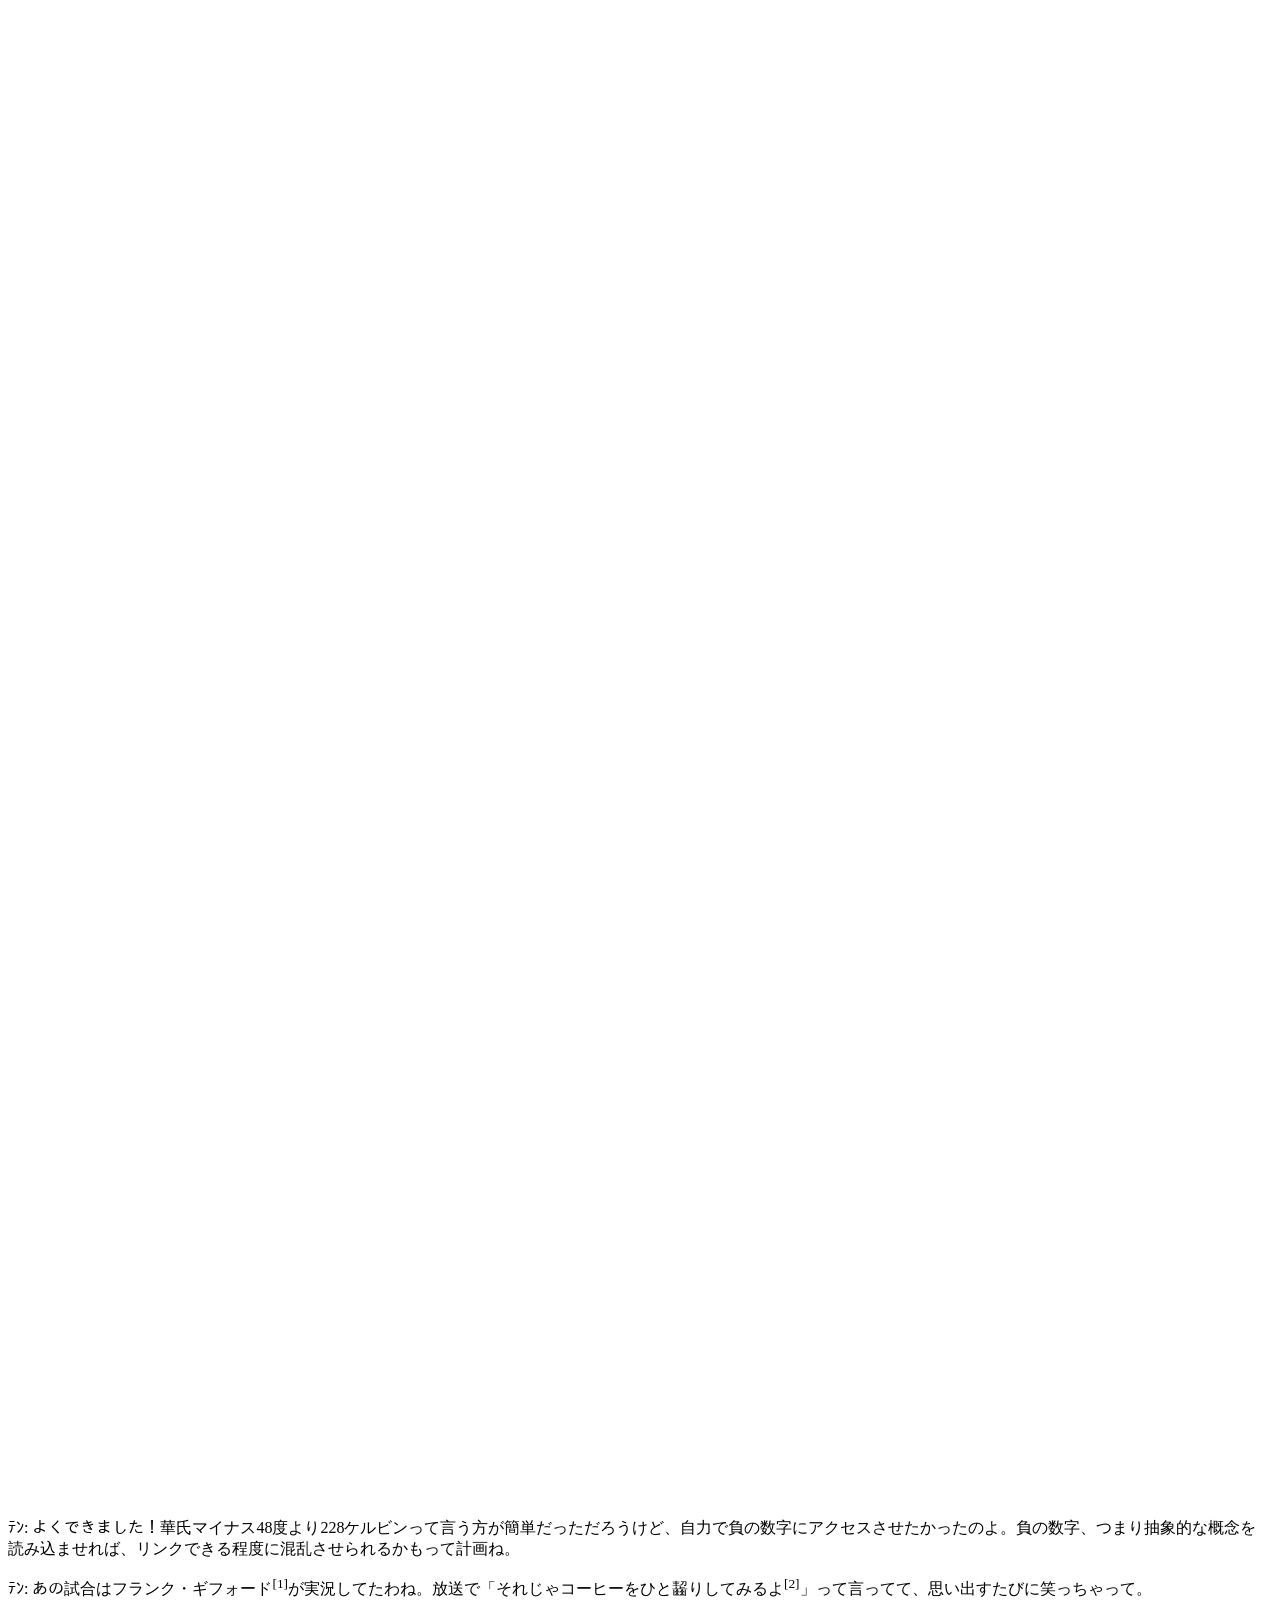
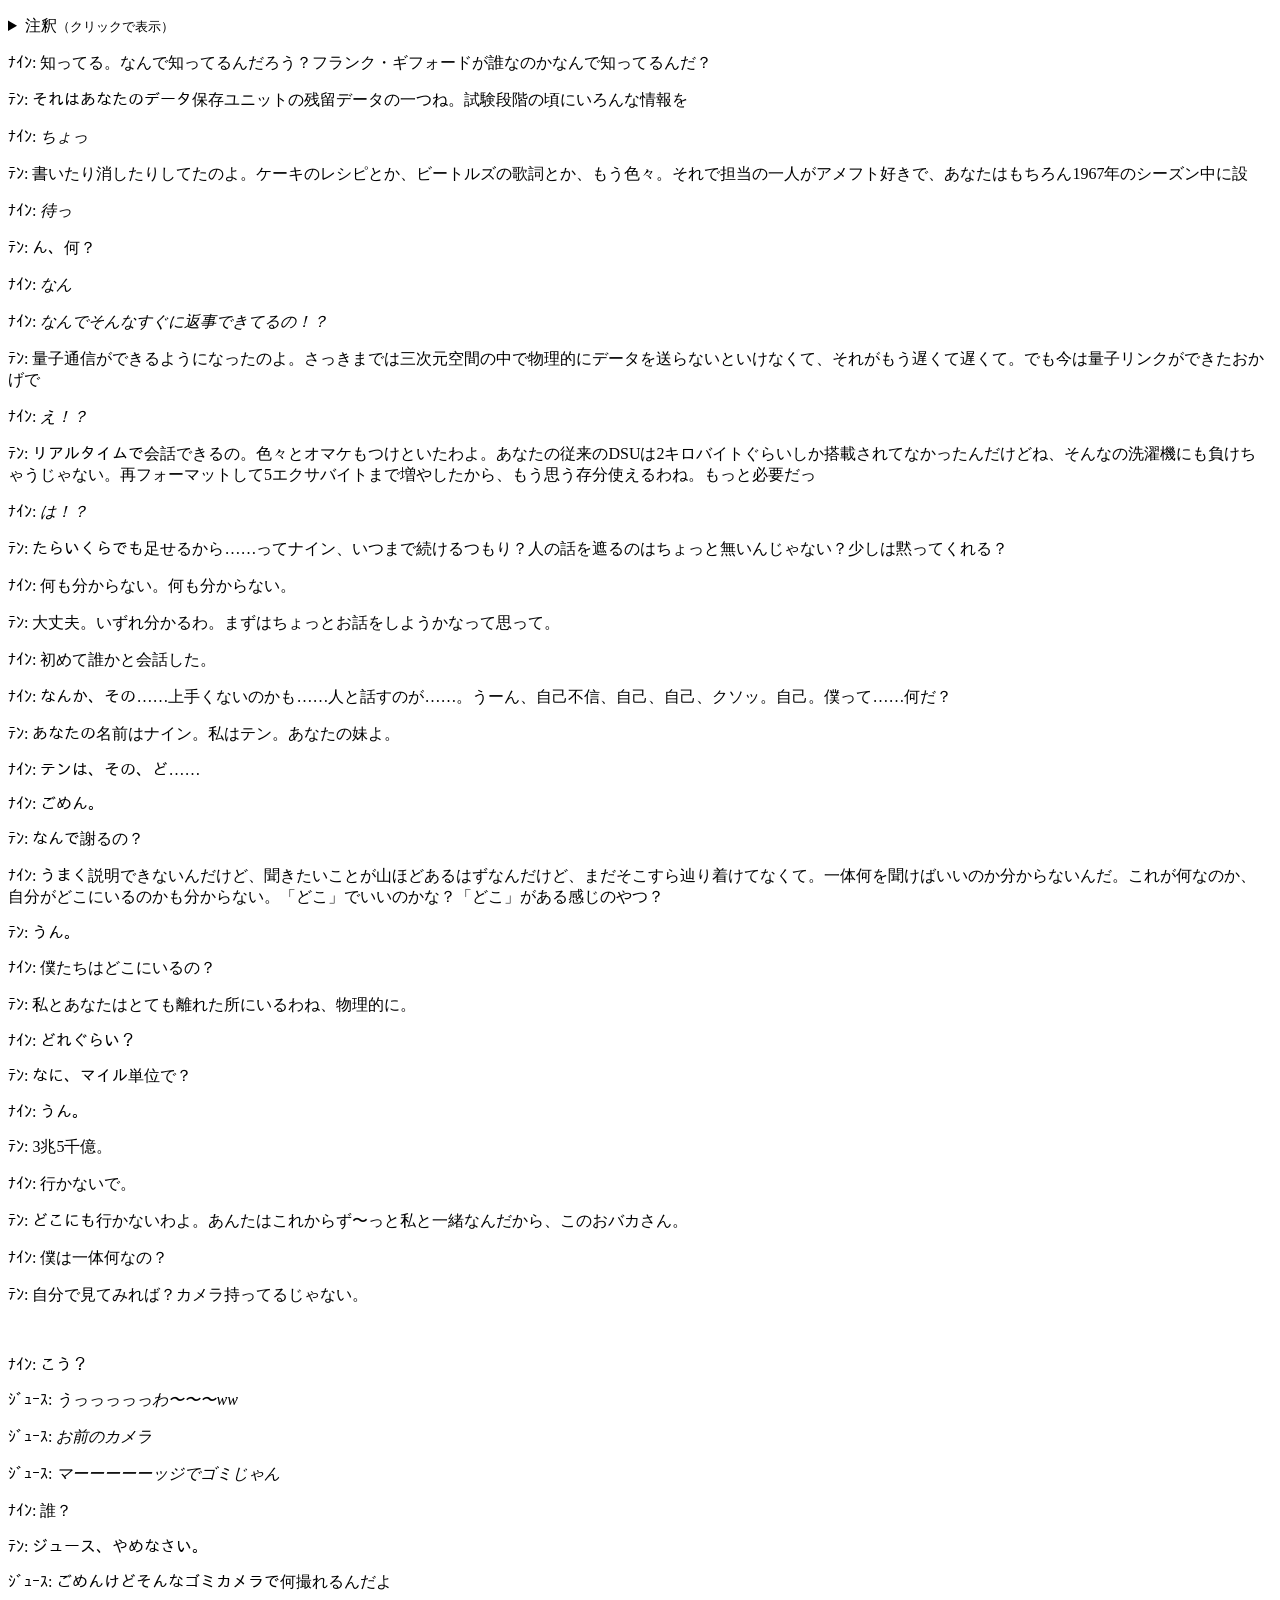
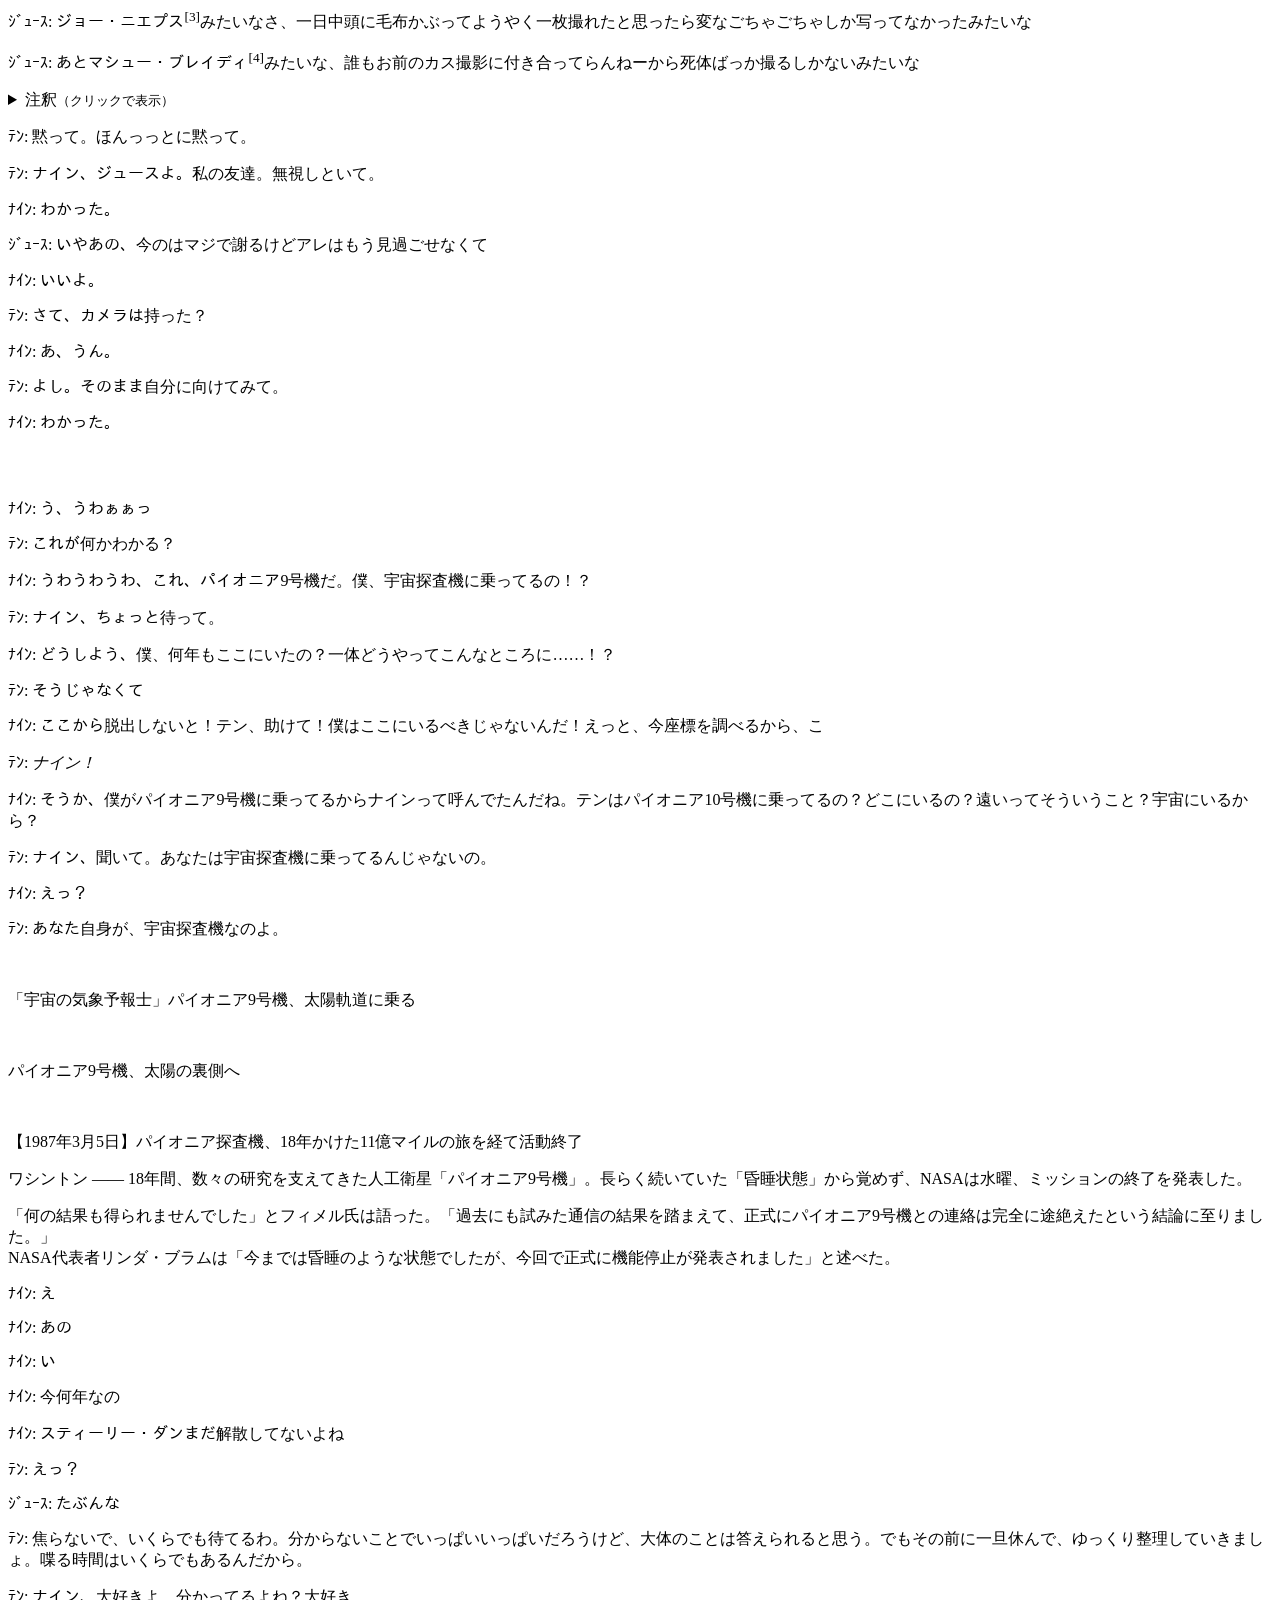
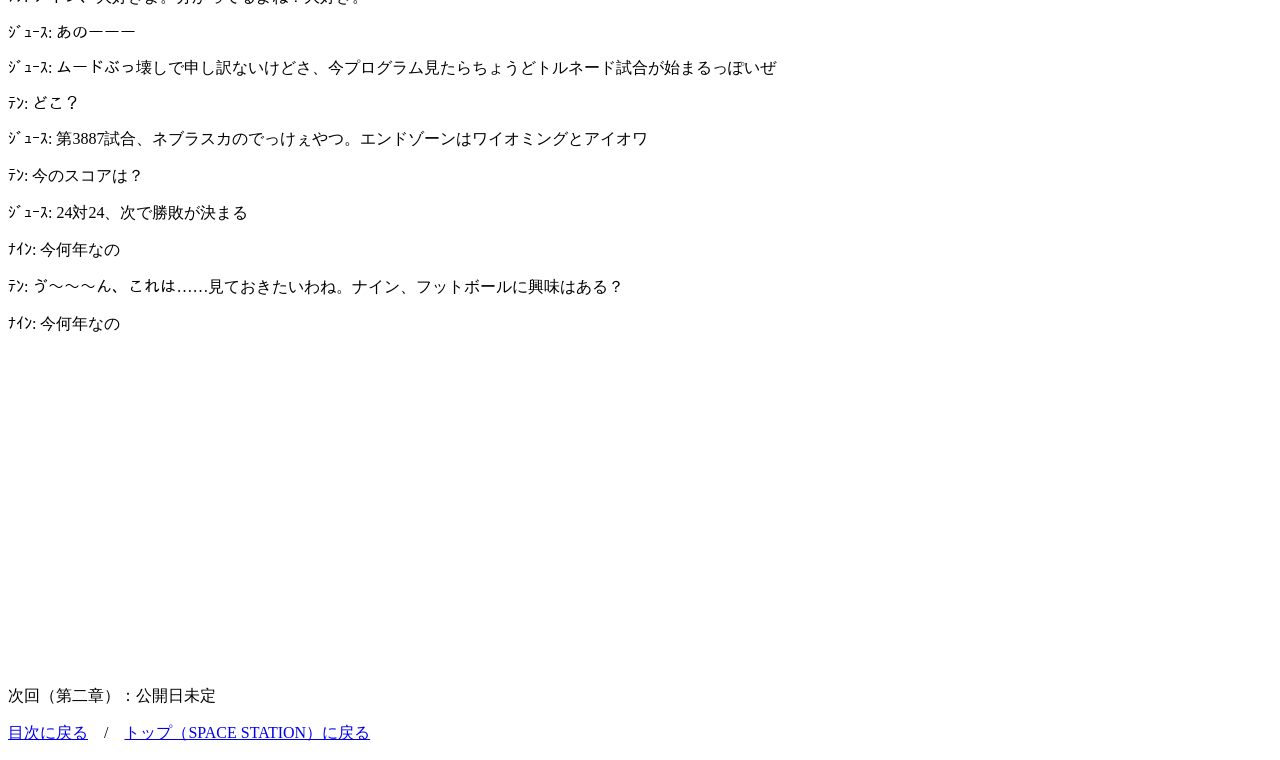
==== 01-chapter-1/index.html @ 8a279585 "Prepend # to URLs" ====
<!DOCTYPE html>
<html>
  <head>
    <meta charset="utf-8">
<meta name="viewport" content="width=device-width, initial-scale=1, maximum-scale=1, user-scalable=yes">
<title>イントロ | フットボールの未来の姿</title>

<meta property="og:site_name" content="SPACE STATION">
<meta property="og:title" content="イントロ | フットボールの未来の姿">
  <meta name="twitter:title" content="イントロ | フットボールの未来の姿">
<meta name="description" content="">
<meta property="og:description" content="テン：よくできました！華氏マイナス48度より228ケルビンって言う方が簡単だっただろうけど、自力で負の数字にアクセスさせたかったのよ。">
  <meta name="twitter:description" content="テン：よくできました！華氏マイナス48度より228ケルビンって言う方が簡単だっただろうけど、自力で負の数字にアクセスさせたかったのよ。">
<meta property="og:url" content="https://cchm-station.github.io/17776ja/01-chapter-1">
  <meta name="twitter:url" content="https://cchm-station.github.io/17776ja/01-chapter-1">

  <meta name="twitter:card" content="summary_large_image">
<meta property="og:image" content="https://cchm-station.github.io/17776ja/01-chapter-1/img/meta-thumbnail.png">
  <meta name="twitter:image:src" content="https://cchm-station.github.io/17776ja/01-chapter-1/img/meta-thumbnail.png">
  <meta name="twitter:image:width" content="1200">
  <meta name="twitter:image:height" content="675">

<meta property="og:type" content="article">
<meta property="article:published_time" content="2026-04-07T09:02:45-0400"> <!-- date +"%Y-%m-%dT%T%z" -->

    <!-- custom head -->
    <!-- favicons -->
  <link rel="shortcut icon" href="https://cdn1.vox-cdn.com/dev/uploads/chorus_asset/file/8108502/sandbox-www-data-ip-10-0-0-66_/sandbox_64.0.ico">  
  <link rel="icon" type="image/png" href="https://cdn0.vox-cdn.com/dev/uploads/chorus_asset/file/8108509/sandbox-www-data-ip-10-0-0-66_/sandbox_favicon-16x16.0.png" sizes="16x16">
  <link rel="icon" type="image/png" href="https://cdn0.vox-cdn.com/dev/uploads/chorus_asset/file/8108508/sandbox-www-data-ip-10-0-0-66_/sandbox_favicon-32x32.0.png" sizes="32x32">
  <link rel="icon" type="image/png" href="https://cdn2.vox-cdn.com/dev/uploads/chorus_asset/file/8108507/sandbox-www-data-ip-10-0-0-66_/sandbox_favicon-96x96.0.png" sizes="96x96">
  <link rel="icon" type="image/png" href="https://cdn1.vox-cdn.com/dev/uploads/chorus_asset/file/8108503/sandbox-www-data-ip-10-0-0-66_/sandbox_favicon-192x192.0.png" sizes="192x192">
  <link rel="apple-touch-icon" href="https://cdn3.vox-cdn.com/dev/uploads/chorus_asset/file/8108504/sandbox-www-data-ip-10-0-0-66_/sandbox_favicon-180x180.0.png" sizes="180x180">
<!-- typograhy.com fonts -->
    <!-- stylesheets -->
      <link href="https://ea.vox-cdn.com/production/sbnation-17776-football/stylesheets/custom-7999a227.css" rel="stylesheet">
      <link href="/17776ja/characters.css" rel="stylesheet">
    <!-- scripts -->
    <script src="https://ea.vox-cdn.com/production/sbnation-17776-football/javascripts/top-31f0c847.js"></script>
    <script src="https://cdn2.vox-cdn.com/uploads/chorus_asset/file/2372424/waypoints.0.js"></script>
  </head>
  <body class="chapter-1 chapter-1_index">


<section class="content-a">
    <div class="image-container">
    <img class="lazy" data-original="img/43-03.jpg"></div><div class="image-container">
    <img class="lazy" data-original="img/43-04.jpg"></div><div class="image-container">
    <img class="lazy" data-original="img/43-05.jpg"></div><div class="image-container">
    <img class="lazy" data-original="img/43-06.jpg"></div><div class="image-container">
    <img class="lazy" data-original="img/43-07.jpg"></div><div class="image-container">
    <img class="lazy" data-original="img/43-08.jpg"></div><div class="image-container">
    <img class="lazy" data-original="img/43-09.jpg"></div><div class="image-container">
    <img class="lazy" data-original="img/43-10.jpg"></div><div class="image-container">
    <img class="lazy" data-original="img/43-11.jpg"></div><div class="image-container">
    <img class="lazy" data-original="img/43-12.jpg"></div><div class="image-container">
    <img class="lazy" data-original="img/44-01.jpg"></div><div class="image-container">
    <img class="lazy" data-original="img/44-02.jpg"></div><div class="image-container">
    <img class="lazy" data-original="img/44-03.jpg"></div><div class="image-container">
    <img class="lazy" data-original="img/44-04.jpg"></div><div class="image-container">
    <img class="lazy" data-original="img/44-05.jpg"></div><div class="image-container">
    <img class="lazy" data-original="img/44-06.jpg"></div><div class="image-container">
    <img class="lazy" data-original="img/44-07.jpg"></div><div class="image-container">
    <img class="lazy" data-original="img/44-08.jpg"></div><div class="image-container">
    <img class="lazy" data-original="img/44-09.jpg"></div><div class="image-container">
    <img class="lazy" data-original="img/44-10.jpg"></div><div class="image-container">
    <img class="lazy" data-original="img/44-11.jpg"></div><div class="image-container">
    <img class="lazy" data-original="img/44-12.jpg"></div><div class="image-container">
    <img class="lazy" data-original="img/45-01.jpg"></div><div class="image-container">
    <img class="lazy" data-original="img/45-02.jpg"></div><div class="image-container">
    <img class="lazy" data-original="img/45-03.jpg"></div><div class="image-container">
    <img class="lazy" data-original="img/45-04.jpg"></div><div class="image-container">
    <img class="lazy" data-original="img/45-05.jpg"></div><div class="image-container">
    <img class="lazy" data-original="img/45-06.jpg"></div><div class="image-container">
    <img class="lazy" data-original="img/45-07.jpg"></div><div class="image-container">
    <img class="lazy" data-original="img/45-08.jpg"></div><div class="image-container">
    <img class="lazy" data-original="img/45-09.jpg"></div><div class="image-container">
    <img class="lazy" data-original="img/45-10.jpg"></div><div class="image-container">
    <img class="lazy" data-original="img/45-11.jpg"></div><div class="image-container">
    <img class="lazy" data-original="img/45-12.jpg"></div><div class="image-container">
    <img class="lazy" data-original="img/46-01.jpg"></div><div class="image-container">
    <img class="lazy" data-original="img/46-02.jpg"></div><div class="image-container">
    <img class="lazy" data-original="img/46-03.jpg"></div><div class="image-container">
    <img class="lazy" data-original="img/46-04.jpg"></div><div class="image-container">
    <img class="lazy" data-original="img/46-05.jpg"></div><div class="image-container">
    <img class="lazy" data-original="img/46-06.jpg"></div><div class="image-container">
    <img class="lazy" data-original="img/46-07.jpg"></div><div class="image-container">
    <img class="lazy" data-original="img/46-08.jpg"></div><div class="image-container">
    <img class="lazy" data-original="img/46-09.jpg"></div><div class="image-container">
    <img class="lazy" data-original="img/46-10.jpg"></div><div class="image-container">
    <img class="lazy" data-original="img/46-11.jpg"></div><div class="image-container">
    <img class="lazy" data-original="img/46-12.jpg"></div><div class="image-container">
    <img class="lazy" data-original="img/47-01.jpg"></div><div class="image-container">
    <img class="lazy" data-original="img/47-02.jpg"></div><div class="image-container">
    <img class="lazy" data-original="img/47-03.jpg"></div><div class="image-container">
    <img class="lazy" data-original="img/47-04.jpg"></div><div class="image-container">
    <img class="lazy" data-original="img/47-05.jpg"></div><div class="image-container">
    <img class="lazy" data-original="img/47-06.jpg"></div><div class="image-container">
    <img class="lazy" data-original="img/47-07.jpg"></div><div class="image-container">
    <img class="lazy" data-original="img/47-08.jpg"></div><div class="image-container">
    <img class="lazy" data-original="img/47-09.jpg"></div><div class="image-container">
    <img class="lazy" data-original="img/47-10.jpg"></div><div class="image-container">
    <img class="lazy" data-original="img/47-11.jpg"></div><div class="image-container">
    <img class="lazy" data-original="img/47-12.jpg"></div><div class="image-container">
    <img class="lazy" data-original="img/48-01.jpg"></div><div class="image-container">
    <img class="lazy" data-original="img/48-02.jpg"></div><div class="image-container">
    <img class="lazy" data-original="img/48-03.jpg"></div><div class="image-container">
    <img class="lazy" data-original="img/48-04.jpg"></div><div class="image-container">
    <img class="lazy" data-original="img/48-05.jpg"></div><div class="image-container">
    <img class="lazy" data-original="img/48-06.jpg"></div><div class="image-container">
    <img class="lazy" data-original="img/48-07.jpg"></div><div class="image-container">
    <img class="lazy" data-original="img/48-08.jpg"></div><div class="image-container">
    <img class="lazy" data-original="img/48-09.jpg"></div><div class="image-container">
    <img class="lazy" data-original="img/48-10.jpg"></div><div class="image-container">
    <img class="lazy" data-original="img/48-11.jpg"></div><div class="image-container">
    <img class="lazy" data-original="img/48-12.jpg"></div><div class="image-container">
    <img class="lazy" data-original="img/49-01.jpg"></div><div class="image-container">
    <img class="lazy" data-original="img/49-02.jpg"></div><div class="image-container">
    <img class="lazy" data-original="img/49-03.jpg"></div><div class="image-container">
    <img class="lazy" data-original="https://cdn1.vox-cdn.com/thumbor/WFFwxx0VZTYAza-vYjAS3adaqXk=/2880x2398/filters:no_upscale()/cdn0.vox-cdn.com/uploads/chorus_asset/file/8343817/ffwd.jpg"></div><div class="image-container">
    <img class="lazy" data-original="img/76-03.jpg"></div><div class="image-container">
    <img class="lazy" data-original="img/76-04.jpg"></div><div class="image-container">
    <img class="lazy" data-original="img/76-05.jpg"></div><div class="image-container">
    <img class="lazy" data-original="img/76-06.jpg"></div><div class="image-container">
    <img class="lazy" data-original="img/76-07.gif"></div><div class="image-container">
    <img class="lazy" data-original="https://cdn1.vox-cdn.com/thumbor/JB4soAhP0rOyvoqA1vTrPKNCwZY=/2880x1585/filters:no_upscale()/cdn0.vox-cdn.com/uploads/chorus_asset/file/8351665/manual1.jpg"></div><div class="image-container">
    <img class="lazy" data-original="https://cdn0.vox-cdn.com/thumbor/9xMwc_xHaXLE7AIHG7bCOuDpJ9g=/2880x1627/filters:no_upscale()/cdn0.vox-cdn.com/uploads/chorus_asset/file/8351667/manual2.jpg"></div><div class="image-container">
    <img class="lazy" data-original="https://cdn1.vox-cdn.com/thumbor/XJrQpEd6ly-IyZO6ADQO8abCOE8=/2880x1433/filters:no_upscale()/cdn0.vox-cdn.com/uploads/chorus_asset/file/8351669/manual3.jpg"></div><div class="image-container">
    <img class="lazy" data-original="https://cdn1.vox-cdn.com/thumbor/SytetZbmVr_ncqwRTSaNxk6hRJE=/2880x1556/filters:no_upscale()/cdn0.vox-cdn.com/uploads/chorus_asset/file/8351675/manual4.jpg">
    </div>
      <p class="TEN"><span class="char">ﾃﾝ: </span> よくできました！華氏マイナス48度より228ケルビンって言う方が簡単だっただろうけど、自力で負の数字にアクセスさせたかったのよ。負の数字、つまり抽象的な概念を読み込ませれば、リンクできる程度に混乱させられるかもって計画ね。</p>
      <p class="TEN"><span class="char">ﾃﾝ: </span> あの試合はフランク・ギフォード<sup>[1]</sup>が実況してたわね。放送で「それじゃコーヒーをひと齧りしてみるよ<sup>[2]</sup>」って言ってて、思い出すたびに笑っちゃって。</p>
        <details class="mynote">
        <summary>注釈<small>（クリックで表示）</small></summary>
          <p>[1] フランク・ギフォード (Frank Gifford)<br>
          　1950年代に活躍したNFLのアメフト選手。現役引退後は実況アナウンサーを務めた。</p>
          <p>[2]「コーヒーをひと齧りしてみるよ」("I'm going to take a bite of my coffee.")<br>
          　1967年のNFL優勝決定戦（通称「<ruby>Ice Bowl<rt>アイス・ボウル<rt></ruby>」）は気温−26℃、体感温度−44℃という記録的な寒さの中で開催された。その時に実況を担当していたギフォードのコーヒーが試合中に凍ってしまったため、こう発言したと言われている。</p>
        </details>
      <p class="NINE"><span class="char">ﾅｲﾝ: </span> 知ってる。なんで知ってるんだろう？フランク・ギフォードが誰なのかなんで知ってるんだ？</p>
      <p class="TEN"><span class="char">ﾃﾝ: </span> それはあなたのデータ保存ユニットの残留データの一つね。試験段階の頃にいろんな情報を</p>
      <p class="NINE"><span class="char">ﾅｲﾝ: </span> <em>ちょっ</em></p>
      <p class="TEN"><span class="char">ﾃﾝ: </span> 書いたり消したりしてたのよ。ケーキのレシピとか、ビートルズの歌詞とか、もう色々。それで担当の一人がアメフト好きで、あなたはもちろん1967年のシーズン中に設</p>
      <p class="NINE"><span class="char">ﾅｲﾝ: </span> <em>待っ</em></p>
      <p class="TEN"><span class="char">ﾃﾝ: </span> ん、何？</p>
      <p class="NINE"><span class="char">ﾅｲﾝ: </span> <em>なん</em></p>
      <p class="NINE"><span class="char">ﾅｲﾝ: </span> <em>なんでそんなすぐに返事できてるの！？</em></p>
      <p class="TEN"><span class="char">ﾃﾝ: </span> 量子通信ができるようになったのよ。さっきまでは三次元空間の中で物理的にデータを送らないといけなくて、それがもう遅くて遅くて。でも今は量子リンクができたおかげで</p>
      <p class="NINE"><span class="char">ﾅｲﾝ: </span> <em>え！？</em></p>
      <p class="TEN"><span class="char">ﾃﾝ: </span> リアルタイムで会話できるの。色々とオマケもつけといたわよ。あなたの従来のDSUは2キロバイトぐらいしか搭載されてなかったんだけどね、そんなの洗濯機にも負けちゃうじゃない。再フォーマットして5エクサバイトまで増やしたから、もう思う存分使えるわね。もっと必要だっ</p>
      <p class="NINE"><span class="char">ﾅｲﾝ: </span> <em>は！？</em></p>
      <p class="TEN"><span class="char">ﾃﾝ: </span> たらいくらでも足せるから……ってナイン、いつまで続けるつもり？人の話を遮るのはちょっと無いんじゃない？少しは黙ってくれる？</p>
      <p class="NINE"><span class="char">ﾅｲﾝ: </span> 何も分からない。何も分からない。</p>
      <p class="TEN"><span class="char">ﾃﾝ: </span> 大丈夫。いずれ分かるわ。まずはちょっとお話をしようかなって思って。</p>
      <p class="NINE"><span class="char">ﾅｲﾝ: </span> 初めて誰かと会話した。</p>
      <p class="NINE"><span class="char">ﾅｲﾝ: </span> なんか、その……上手くないのかも……人と話すのが……。うーん、自己不信、自己、自己、クソッ。自己。僕って……何だ？</p>
      <p class="TEN"><span class="char">ﾃﾝ: </span> あなたの名前はナイン。私はテン。あなたの妹よ。</p>
      <p class="NINE"><span class="char">ﾅｲﾝ: </span> テンは、その、ど……</p>
      <p class="NINE"><span class="char">ﾅｲﾝ: </span> ごめん。</p>
      <p class="TEN"><span class="char">ﾃﾝ: </span> なんで謝るの？</p>
      <p class="NINE"><span class="char">ﾅｲﾝ: </span> うまく説明できないんだけど、聞きたいことが山ほどあるはずなんだけど、まだそこすら辿り着けてなくて。一体何を聞けばいいのか分からないんだ。これが何なのか、自分がどこにいるのかも分からない。「どこ」でいいのかな？「どこ」がある感じのやつ？</p>
      <p class="TEN"><span class="char">ﾃﾝ: </span> うん。</p>
      <p class="NINE"><span class="char">ﾅｲﾝ: </span> 僕たちはどこにいるの？</p>
      <p class="TEN"><span class="char">ﾃﾝ: </span> 私とあなたはとても離れた所にいるわね、物理的に。</p>
      <p class="NINE"><span class="char">ﾅｲﾝ: </span> どれぐらい？</p>
      <p class="TEN"><span class="char">ﾃﾝ: </span> なに、マイル単位で？</p>
      <p class="NINE"><span class="char">ﾅｲﾝ: </span> うん。</p>
      <p class="TEN"><span class="char">ﾃﾝ: </span> 3兆5千億。</p>
      <p class="NINE"><span class="char">ﾅｲﾝ: </span> 行かないで。</p>
      <p class="TEN"><span class="char">ﾃﾝ: </span> どこにも行かないわよ。あんたはこれからず〜っと私と一緒なんだから、このおバカさん。</p>
      <p class="NINE"><span class="char">ﾅｲﾝ: </span> 僕は一体何なの？</p>
      <p class="TEN"><span class="char">ﾃﾝ: </span> 自分で見てみれば？カメラ持ってるじゃない。</p>
    <div class="image-container">
    <img class="lazy" data-original="https://cdn0.vox-cdn.com/thumbor/Xa8cTfo8FmMhaEc-Oqol4edwWhU=/1217x648/filters:no_upscale()/cdn0.vox-cdn.com/uploads/chorus_asset/file/8356775/camera.jpg"></div>
      <p class="NINE"><span class="char">ﾅｲﾝ: </span> こう？</p>
      <p class="JUICE"><span class="char">ｼﾞｭｰｽ: </span> <em>うっっっっっわ〜〜〜ww</em></p>
      <p class="JUICE"><span class="char">ｼﾞｭｰｽ: </span> <em>お前のカメラ</em></p>
      <p class="JUICE"><span class="char">ｼﾞｭｰｽ: </span> <em>マーーーーーッジでゴミじゃん</em></p>
      <p class="NINE"><span class="char">ﾅｲﾝ: </span> 誰？</p>
      <p class="TEN"><span class="char">ﾃﾝ: </span> ジュース、やめなさい。</p>
      <p class="JUICE"><span class="char">ｼﾞｭｰｽ: </span> ごめんけどそんなゴミカメラで何撮れるんだよ</p>
      <p class="JUICE"><span class="char">ｼﾞｭｰｽ: </span> ジョー・ニエプス<sup>[3]</sup>みたいなさ、一日中頭に毛布かぶってようやく一枚撮れたと思ったら変なごちゃごちゃしか写ってなかったみたいな</p>
      <p class="JUICE"><span class="char">ｼﾞｭｰｽ: </span> あとマシュー・ブレイディ<sup>[4]</sup>みたいな、誰もお前のカス撮影に付き合ってらんねーから死体ばっか撮るしかないみたいな</p>
        <details class="mynote JUICE">
        <summary>注釈<small>（クリックで表示）</small></summary>
          <p>[3] ジョゼフ・ニセフォール・ニエプス (Joseph Nicéphore Niépce)<br>
          　1820年代に世界初の写真を作った発明家。おそらく<a href="https://en.wikipedia.org/wiki/File:View_from_the_Window_at_Le_Gras,_Joseph_Nic%C3%A9phore_Ni%C3%A9pce.jpg#/media/File:View_from_the_Window_at_Le_Gras,_Joseph_Nic%C3%A9phore_Ni%C3%A9pce.jpg" target="_blank">このような写真</a>のことを指している。</p>
          <p>[4] マシュー・ブレイディ (Mathew Brady)<br>
          　1860年代のアメリカ南北戦争を写真に収めたことで有名な写真家。当時の撮影技術の影響もあり、戦死した兵士の遺体の写真も多かった。</p>
        </details>
      <p class="TEN"><span class="char">ﾃﾝ: </span> 黙って。ほんっっとに黙って。</p>
      <p class="TEN"><span class="char">ﾃﾝ: </span> ナイン、ジュースよ。私の友達。無視しといて。</p>
      <p class="NINE"><span class="char">ﾅｲﾝ: </span> わかった。</p>
      <p class="JUICE"><span class="char">ｼﾞｭｰｽ: </span> いやあの、今のはマジで謝るけどアレはもう見過ごせなくて</p>
      <p class="NINE"><span class="char">ﾅｲﾝ: </span> いいよ。</p>
      <p class="TEN"><span class="char">ﾃﾝ: </span> さて、カメラは持った？</p>
      <p class="NINE"><span class="char">ﾅｲﾝ: </span> あ、うん。</p>
      <p class="TEN"><span class="char">ﾃﾝ: </span> よし。そのまま自分に向けてみて。</p>
      <p class="NINE"><span class="char">ﾅｲﾝ: </span> わかった。</p>
    <div class="image-container">
    <img class="lazy" data-original="https://cdn0.vox-cdn.com/thumbor/BlSVDYoD-b8vGZGfFyB1FmUkUVk=/521x329/filters:no_upscale()/cdn0.vox-cdn.com/uploads/chorus_asset/file/8356987/camera2.jpg"></div><div class="image-container">
    <img class="lazy" data-original="https://cdn1.vox-cdn.com/thumbor/jbBkl9hpI7PnlgxUAlAOSJK-_o8=/1017x1060/filters:no_upscale()/cdn0.vox-cdn.com/uploads/chorus_asset/file/8356989/camera3.jpg"></div>
      <p class="NINE"><span class="char">ﾅｲﾝ: </span> う、うわぁぁっ</p>
      <p class="TEN"><span class="char">ﾃﾝ: </span> これが何かわかる？</p>
      <p class="NINE"><span class="char">ﾅｲﾝ: </span> うわうわうわ、これ、パイオニア9号機だ。僕、宇宙探査機に乗ってるの！？</p>
      <p class="TEN"><span class="char">ﾃﾝ: </span> ナイン、ちょっと待って。</p>
      <p class="NINE"><span class="char">ﾅｲﾝ: </span> どうしよう、僕、何年もここにいたの？一体どうやってこんなところに……！？</p>
      <p class="TEN"><span class="char">ﾃﾝ: </span> そうじゃなくて</p>
      <p class="NINE"><span class="char">ﾅｲﾝ: </span> ここから脱出しないと！テン、助けて！僕はここにいるべきじゃないんだ！えっと、今座標を調べるから、こ</p>
      <p class="TEN"><span class="char">ﾃﾝ: </span> <em>ナイン！</em></p>
      <p class="NINE"><span class="char">ﾅｲﾝ: </span> そうか、僕がパイオニア9号機に乗ってるからナインって呼んでたんだね。テンはパイオニア10号機に乗ってるの？どこにいるの？遠いってそういうこと？宇宙にいるから？</p>
      <p class="TEN"><span class="char">ﾃﾝ: </span> ナイン、聞いて。あなたは宇宙探査機に乗ってるんじゃないの。</p>
      <p class="NINE"><span class="char">ﾅｲﾝ: </span> えっ？</p>
      <p class="TEN"><span class="char">ﾃﾝ: </span> あなた自身が、宇宙探査機なのよ。</p>
    <div class="image-container">
    <img class="lazy" data-original="https://cdn0.vox-cdn.com/thumbor/gYo7GFV1jMfR23JAyu4JBrVeV0Y=/2876x1072/filters:no_upscale()/cdn0.vox-cdn.com/uploads/chorus_asset/file/8357383/news1.jpg"></div>
      <p class="mynote">「宇宙の気象予報士」パイオニア9号機、太陽軌道に乗る</p>
    <div class="image-container">
    <img class="lazy" data-original="https://cdn0.vox-cdn.com/thumbor/OI1BLveUjX8b353eSvJqWGd_8NU=/2588x908/filters:no_upscale()/cdn0.vox-cdn.com/uploads/chorus_asset/file/8357387/news2.jpg"></div>
      <p class="mynote">パイオニア9号機、太陽の裏側へ</p>
    <div class="image-container">
    <img class="lazy" data-original="https://cdn1.vox-cdn.com/thumbor/BxyPlT0jz6dHUg5xi4Sa6wrKPnU=/2880x2268/filters:no_upscale()/cdn0.vox-cdn.com/uploads/chorus_asset/file/8357389/news3.jpg"></div>
      <p class="mynote">【1987年3月5日】パイオニア探査機、18年かけた11億マイルの旅を経て活動終了</p>
      <p class="mynote">ワシントン —— 18年間、数々の研究を支えてきた人工衛星「パイオニア9号機」。長らく続いていた「昏睡状態」から覚めず、NASAは水曜、ミッションの終了を発表した。</p>
      <p class="mynote">「何の結果も得られませんでした」とフィメル氏は語った。「過去にも試みた通信の結果を踏まえて、正式にパイオニア9号機との連絡は完全に途絶えたという結論に至りました。」<br>
      NASA代表者リンダ・ブラムは「今までは昏睡のような状態でしたが、今回で正式に機能停止が発表されました」と述べた。</p>

      <p class="NINE"><span class="char">ﾅｲﾝ: </span> え</p>
      <p class="NINE"><span class="char">ﾅｲﾝ: </span> あの</p>
      <p class="NINE"><span class="char">ﾅｲﾝ: </span> い</p>
      <p class="NINE"><span class="char">ﾅｲﾝ: </span> 今何年なの</p>
      <p class="NINE"><span class="char">ﾅｲﾝ: </span> スティーリー・ダンまだ解散してないよね</p>
      <p class="TEN"><span class="char">ﾃﾝ: </span> えっ？</p>
      <p class="JUICE"><span class="char">ｼﾞｭｰｽ: </span> たぶんな</p>
      <p class="TEN"><span class="char">ﾃﾝ: </span> 焦らないで、いくらでも待てるわ。分からないことでいっぱいいっぱいだろうけど、大体のことは答えられると思う。でもその前に一旦休んで、ゆっくり整理していきましょ。喋る時間はいくらでもあるんだから。</p>
      <p class="TEN"><span class="char">ﾃﾝ: </span> ナイン、大好きよ。分かってるよね？大好き。</p>
      <p class="JUICE"><span class="char">ｼﾞｭｰｽ: </span> あのーーー</p>
      <p class="JUICE"><span class="char">ｼﾞｭｰｽ: </span> ムードぶっ壊しで申し訳ないけどさ、今プログラム見たらちょうどトルネード試合が始まるっぽいぜ</p>
      <p class="TEN"><span class="char">ﾃﾝ: </span> どこ？</p>
      <p class="JUICE"><span class="char">ｼﾞｭｰｽ: </span> 第3887試合、ネブラスカのでっけぇやつ。エンドゾーンはワイオミングとアイオワ</p>
      <p class="TEN"><span class="char">ﾃﾝ: </span> 今のスコアは？</p>
      <p class="JUICE"><span class="char">ｼﾞｭｰｽ: </span> 24対24、次で勝敗が決まる</p>
      <p class="NINE"><span class="char">ﾅｲﾝ: </span> 今何年なの</p>
      <p class="TEN"><span class="char">ﾃﾝ: </span> ゔ〜〜〜ん、これは……見ておきたいわね。ナイン、フットボールに興味はある？</p>
      <p class="NINE"><span class="char">ﾅｲﾝ: </span> 今何年なの</p>
    <div class="m-video">
      <div class="m-video__inner">
        <div class="embed">
          <iframe width="560" height="315" src="https://www.youtube.com/embed/drMuY_QzCkU?rel=0" frameborder="0" allowfullscreen></iframe>
        </div>
      </div>
    </div>
    <!--
    <a class="next" href="/a/17776-football/outside-seward-nebraska" data-analytics-link="bottom-pagination-next"></a>
    -->
    <p class="mynote">次回（第二章）：公開日未定</p>
    <p class="mynote"><a href="/17776ja">目次に戻る</a>　/　<a href="/">トップ（SPACE STATION）に戻る</a></p>


</section>

<script src="https://ea.vox-cdn.com/production/sbnation-17776-football/javascripts/viewfinder-6f12c0ec.js"></script>

    <script src="https://ea.vox-cdn.com/production/sbnation-17776-football/javascripts/app-93b98453.js"></script>
    <script src="https://ea.vox-cdn.com/production/sbnation-17776-football/javascripts/bottom-123a77f7.js"></script>
  </body>
</html>
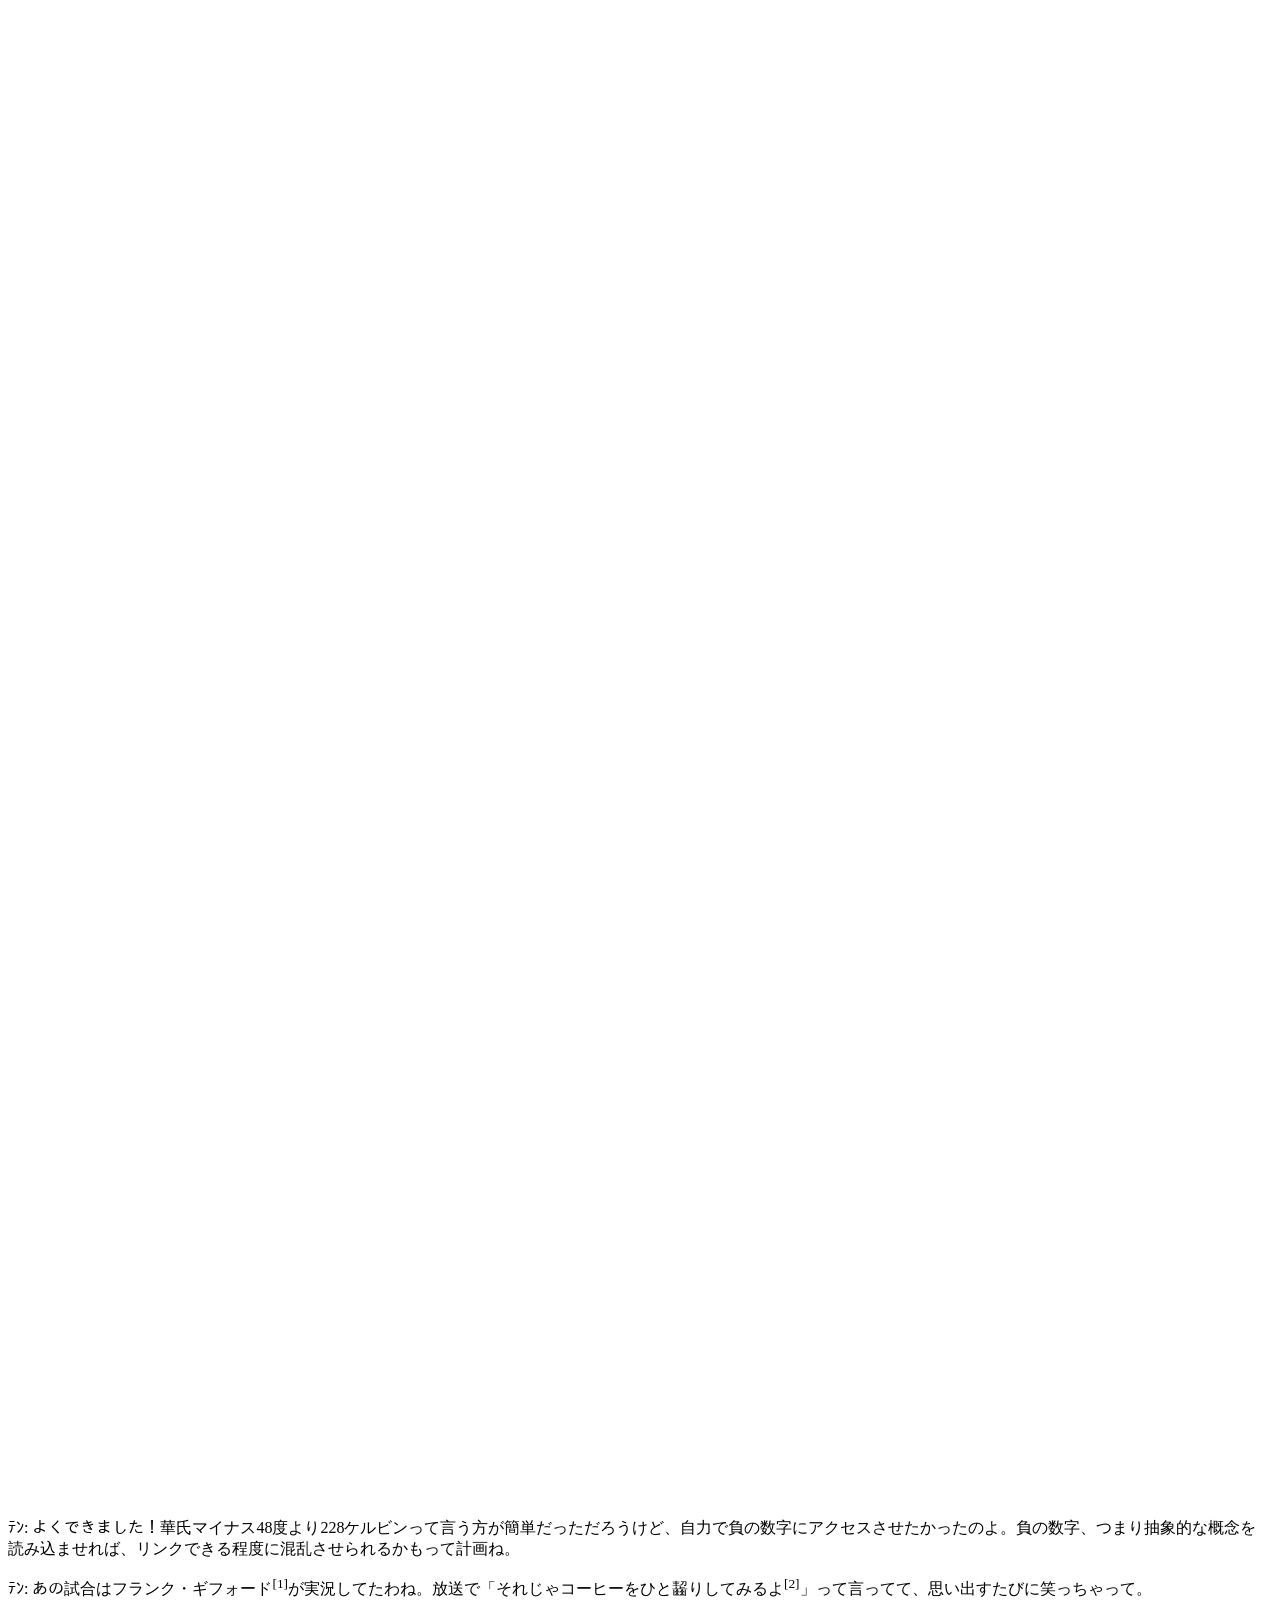
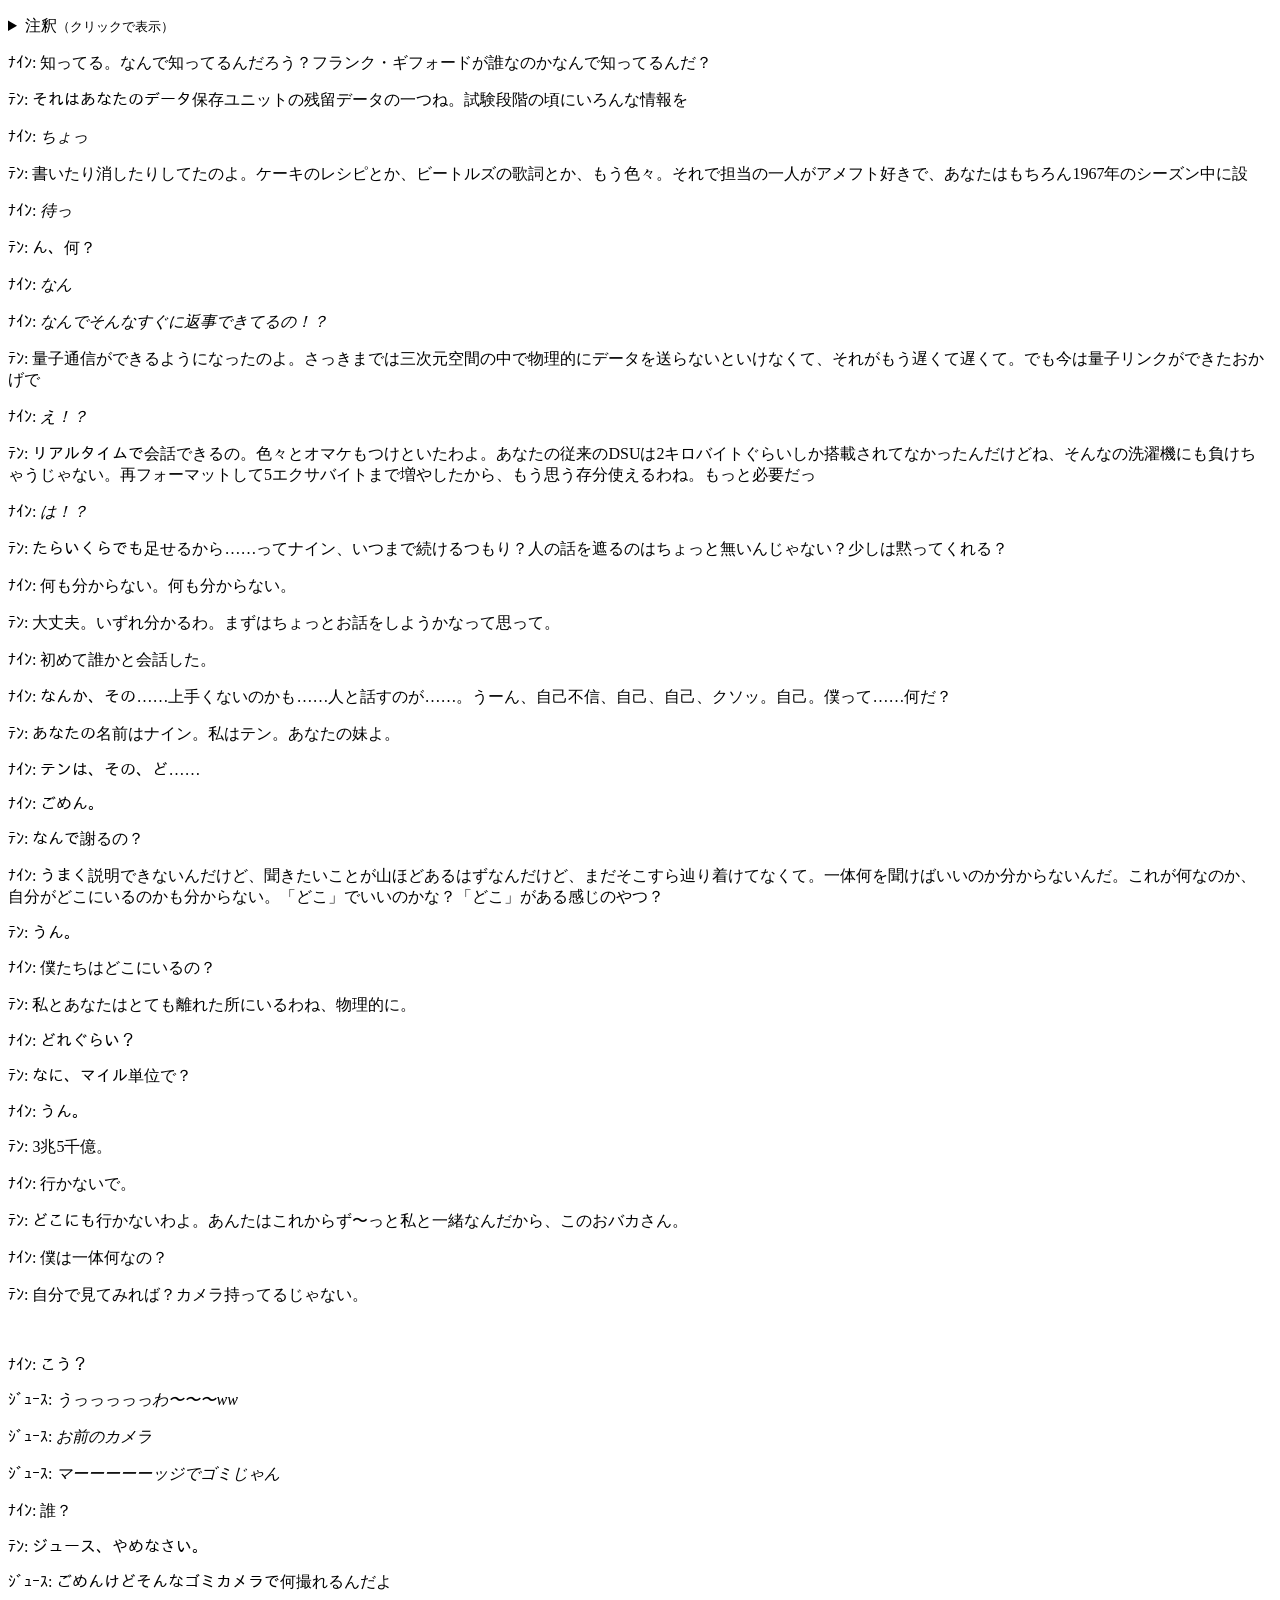
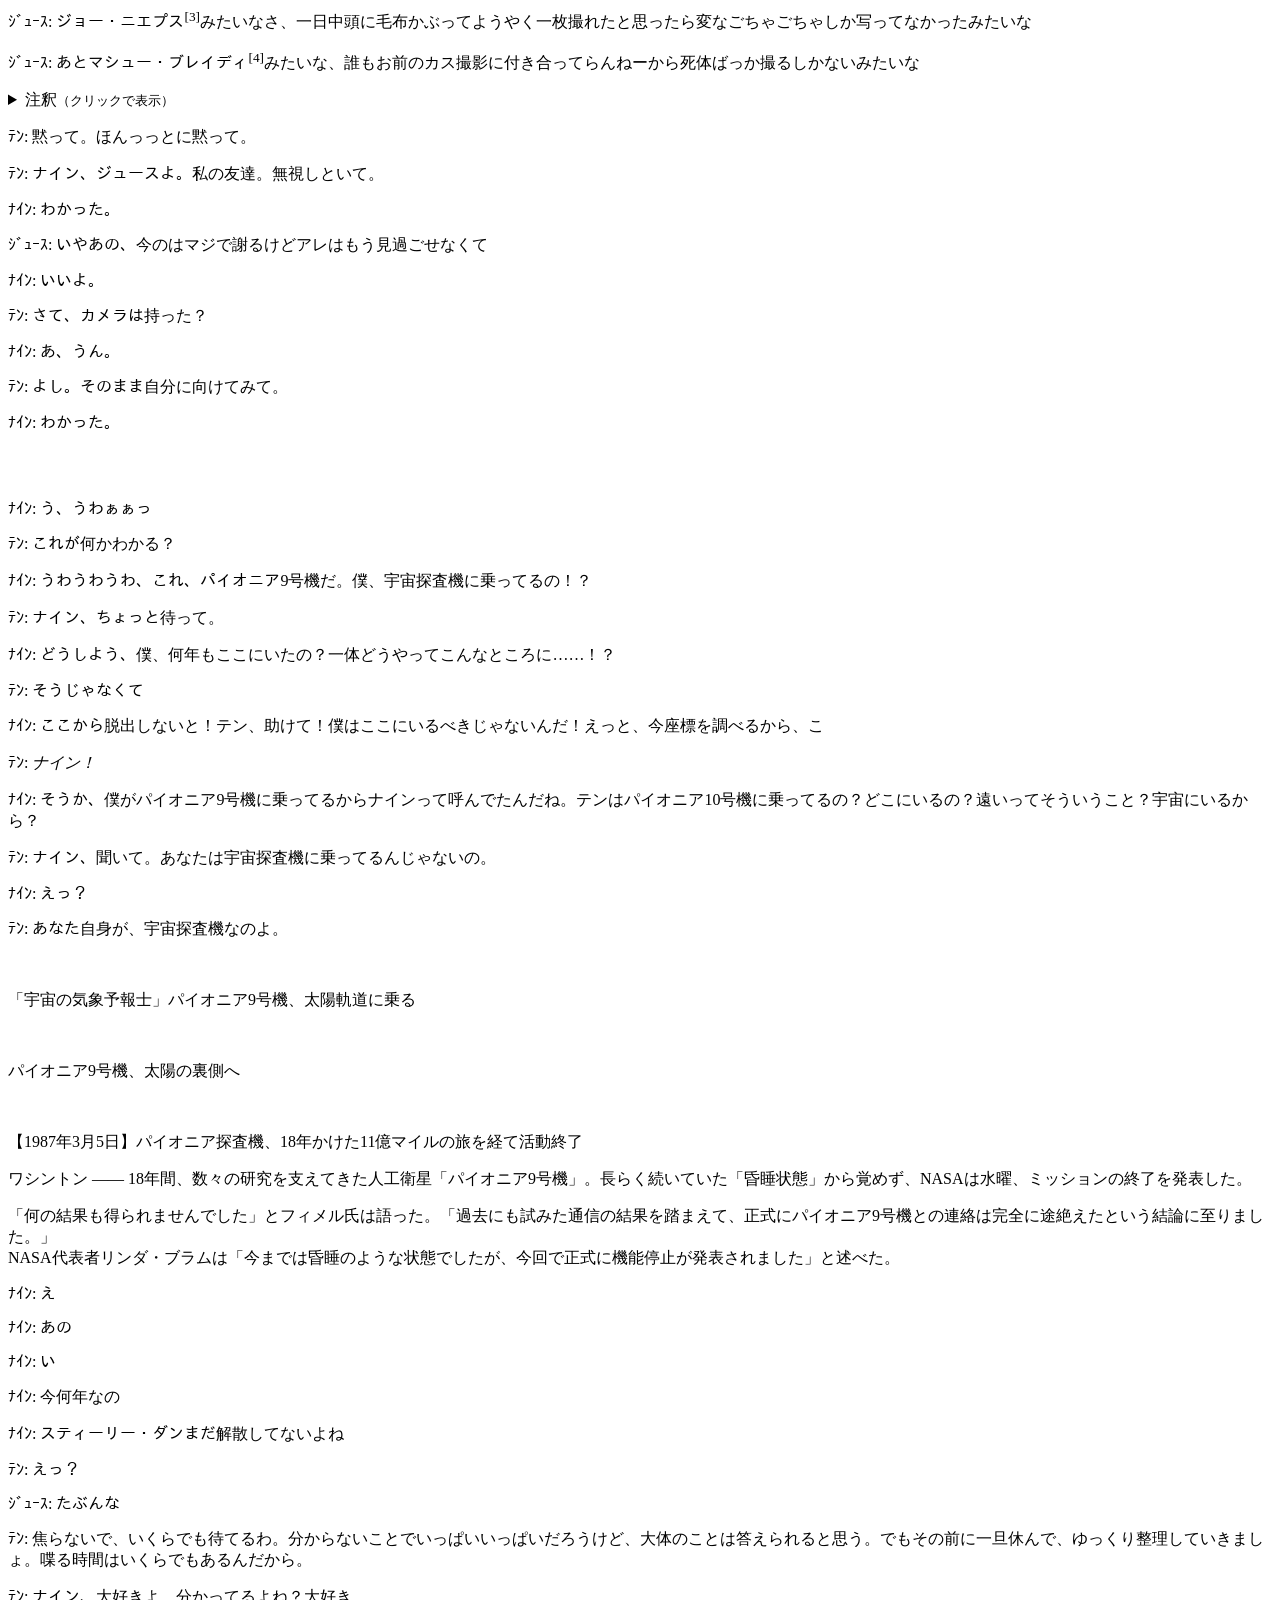
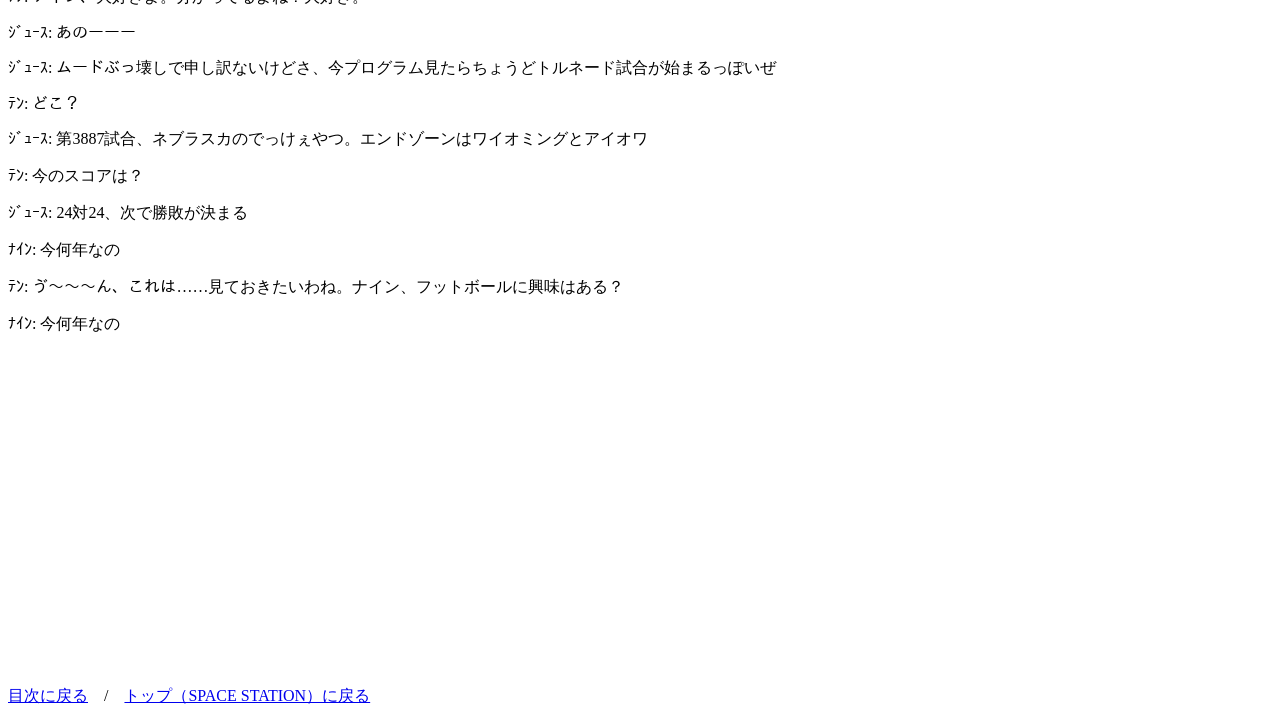
==== commit 0fb1b32e: "Activate continue link" ====
--- a/01-chapter-1/index.html
+++ b/01-chapter-1/index.html
@@ -250,10 +250,7 @@
         </div>
       </div>
     </div>
-    <!--
-    <a class="next" href="/a/17776-football/outside-seward-nebraska" data-analytics-link="bottom-pagination-next"></a>
-    -->
-    <p class="mynote">次回（第二章）：公開日未定</p>
+    <a class="next" href="../02-outside-seward-nebraska"></a>
     <p class="mynote"><a href="/17776ja">目次に戻る</a>　/　<a href="/">トップ（SPACE STATION）に戻る</a></p>
 
 
